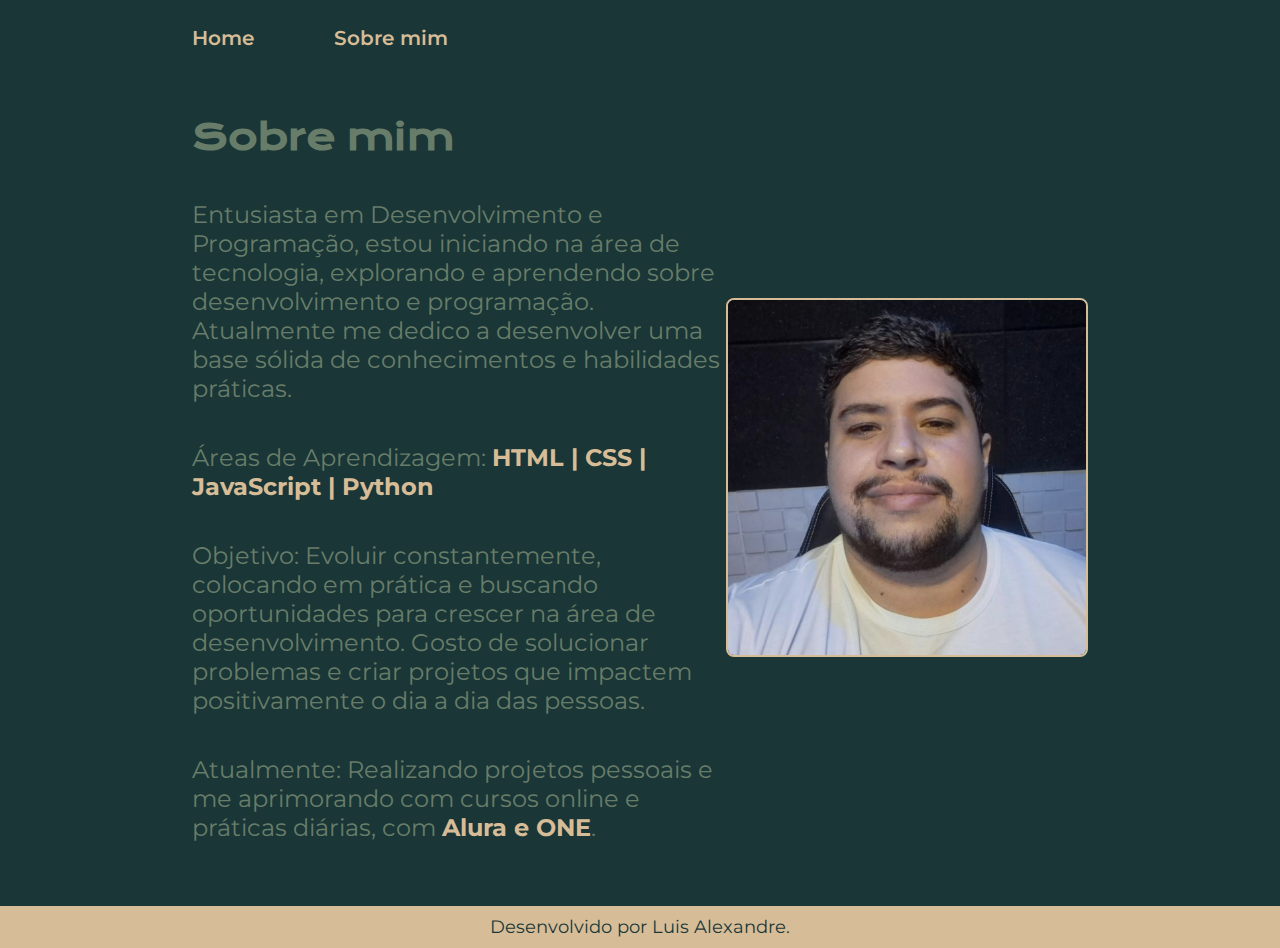
==== about.html @ eda66447 "aluraoneportifolio" ====
<!DOCTYPE html>
<html lang="pt-br">
<head>
    <meta charset="UTF-8">
    <meta http-equiv="X-UA-Compatible" content="IE=edge">
    <meta name="viewport" content="width=device-width, initial-scale=1.0">
    <title>Sobre mim</title>
    <link rel="stylesheet" href="./styles/style.css">
</head>
<body>
    <header class="cabecalho">
        <nav class="cabecalho__menu">
            <a class="cabecalho__menu__link" href="index.html">Home</a>
            <a class="cabecalho__menu__link" href="about.html">Sobre mim</a>
        </nav>
    </header>
    <main class="apresentacao">
        <section class="apresentacao__conteudo">
            <h1 class="apresentacao__conteudo__titulo">Sobre mim</h1>
            <p class="apresentacao__conteudo__texto">
                Entusiasta em Desenvolvimento e Programação, estou iniciando na área de tecnologia, explorando e aprendendo sobre desenvolvimento e programação. Atualmente me dedico a desenvolver uma base sólida de conhecimentos e habilidades práticas.
            </p>
            <p class="apresentacao__conteudo__texto">
                Áreas de Aprendizagem: <strong class="titulo-destaque">HTML | CSS | JavaScript | Python </strong>
            </p>
            <p class="apresentacao__conteudo__texto"> Objetivo: Evoluir constantemente, colocando em prática e buscando oportunidades para crescer na área de desenvolvimento. Gosto de solucionar problemas e criar projetos que impactem positivamente o dia a dia das pessoas.
            </p>
            <p class="apresentacao__conteudo__texto"> Atualmente: Realizando projetos pessoais e me aprimorando com cursos online e práticas diárias, com <strong class="titulo-destaque">Alura e ONE</strong>.
            </p>
        </section>
        <img class="apresentacaoImg" src="./assets/Screenshot_20240908_000225_WhatsApp.jpg" alt="Foto Luis Alexandre">
    </main>
    <footer class="rodape">
        <p>
            Desenvolvido por Luis Alexandre.
        </p>
    </footer>
</body>
</html>
---- styles/style.css ----
@import url('https://fonts.googleapis.com/css2?family=Krona+One&family=Montserrat:wght@400;600&display=swap');

:root {
    --cor-primaria: #1A3636;
    --cor-secundaria: #677D6A;
    --cor-terciaria: #D6BD98;
    --cor-hover: #40534C;

    --fonte-primaria: 'Krona One', sans-serif;
    --fonte-secundaria: 'Montserrat', sans-serif;
}

*{
    margin: 0;
    padding: 0;
}

body{
    box-sizing: border-box;
    background-color: var(--cor-primaria);
    color: var(--cor-secundaria);
}

.cabecalho {
    padding: 2% 0% 0% 15%;
}

.cabecalho__menu {
    display: flex;
    gap: 80px;
}

.cabecalho__menu__link {
    font-family: var(--fonte-secundaria);
    font-size: 20px;
    font-weight: 600;
    color: var(--cor-terciaria);
    text-decoration: none;
}


.apresentacaoImg {
    width: 40%;
    height: 50%;
    border: 2px solid var(--cor-terciaria);
    border-radius: 8px;
}

.apresentacao{
    padding: 5% 15%;
    display: flex;
    align-items: center;
    justify-content: space-between;
}
.apresentacao__conteudo{
    width: 615px;
    display: flex;
    flex-direction: column;
    gap: 40px;
}

.apresentacao__conteudo__titulo{
    font-size: 36px;
    font-family: var(--fonte-primaria);
}

.titulo-destaque{
    color: var(--cor-terciaria);
}

.apresentacao__conteudo__texto{
    font-size: 24px;
    font-family: var(--fonte-secundaria);
}

.subTitulo {
    font-family: var(--fonte-primaria);
    font-weight: 400;
    font-size: 24px;
}

.apresentacao__links{
    display: flex;
    flex-direction: column;
    justify-content: space-between;
    align-items: center;
    gap: 32px;
}

.apresentacao__links__link{
    display: flex;
    justify-content: center;
    gap: 16px;
    border: 2px solid var(--cor-terciaria);
    width: 378px;
    text-align: center;
    border-radius: 8px;
    font-size: 24px;
    font-weight: 600;
    padding: 21.5px 0;
    text-decoration: none;
    color: var(--cor-secundaria);
    font-family: var(--fonte-secundaria);
}

.apresentacao__links__link:hover {
    background-color: var(--cor-hover);
}

.rodape {
    padding: 10px;
    color: var(--cor-primaria);
    background-color: var(--cor-terciaria);
    text-align: center;
    font-family: var(--fonte-secundaria);
    font-size: 18px;
    font-weight: 400;
}
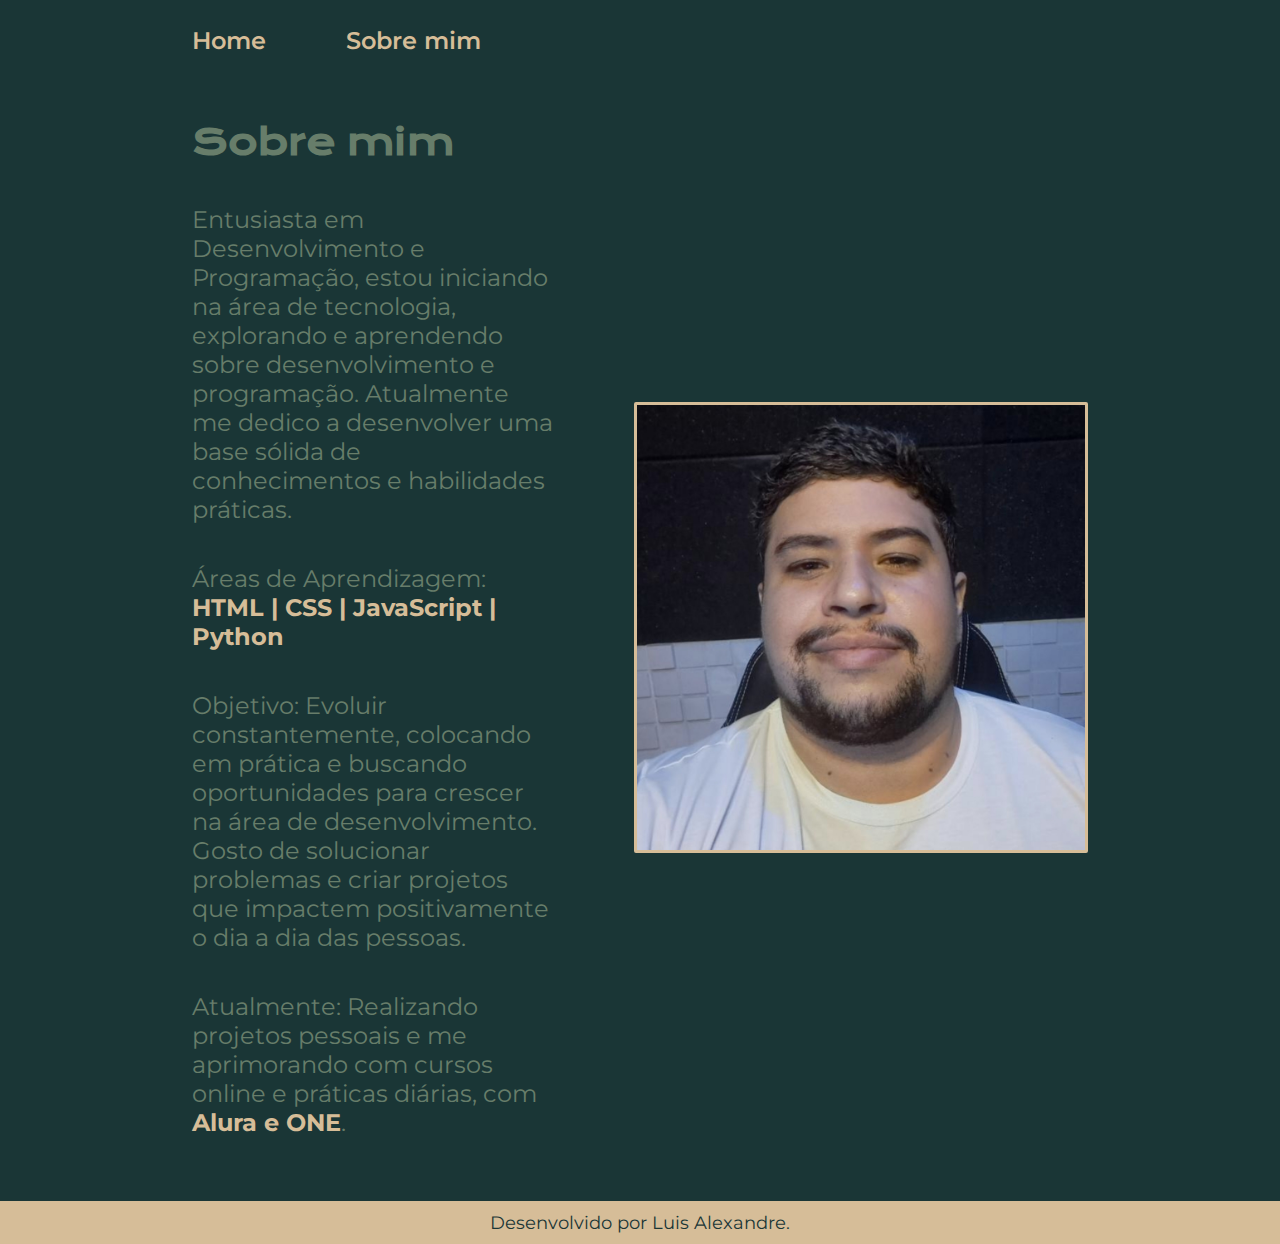
==== commit 8cafd6b0: "responsividade-do-projeto" ====
--- a/about.html
+++ b/about.html
@@ -28,7 +28,7 @@
             <p class="apresentacao__conteudo__texto"> Atualmente: Realizando projetos pessoais e me aprimorando com cursos online e práticas diárias, com <strong class="titulo-destaque">Alura e ONE</strong>.
             </p>
         </section>
-        <img class="apresentacaoImg" src="./assets/Screenshot_20240908_000225_WhatsApp.jpg" alt="Foto Luis Alexandre">
+        <img class="apresentacao__imagem" src="./assets/Screenshot_20240908_000225_WhatsApp.jpg" alt="Foto Luis Alexandre">
     </main>
     <footer class="rodape">
         <p>
--- a/styles/style.css
+++ b/styles/style.css
@@ -32,35 +32,30 @@
 
 .cabecalho__menu__link {
     font-family: var(--fonte-secundaria);
-    font-size: 20px;
+    font-size: 1.5rem;
     font-weight: 600;
     color: var(--cor-terciaria);
     text-decoration: none;
 }
 
 
-.apresentacaoImg {
-    width: 40%;
-    height: 50%;
-    border: 2px solid var(--cor-terciaria);
-    border-radius: 8px;
-}
-
 .apresentacao{
     padding: 5% 15%;
     display: flex;
     align-items: center;
     justify-content: space-between;
+    gap: 80px;
 }
+
 .apresentacao__conteudo{
-    width: 615px;
+    width: 50%;
     display: flex;
     flex-direction: column;
     gap: 40px;
 }
 
 .apresentacao__conteudo__titulo{
-    font-size: 36px;
+    font-size: 2.25rem;
     font-family: var(--fonte-primaria);
 }
 
@@ -69,14 +64,14 @@
 }
 
 .apresentacao__conteudo__texto{
-    font-size: 24px;
+    font-size: 1.5rem;
     font-family: var(--fonte-secundaria);
 }
 
 .subTitulo {
     font-family: var(--fonte-primaria);
     font-weight: 400;
-    font-size: 24px;
+    font-size: 1.5rem;
 }
 
 .apresentacao__links{
@@ -87,15 +82,15 @@
     gap: 32px;
 }
 
-.apresentacao__links__link{
+.apresentacao__links__navegacao{
     display: flex;
     justify-content: center;
     gap: 16px;
     border: 2px solid var(--cor-terciaria);
-    width: 378px;
+    width: 50%;
     text-align: center;
     border-radius: 8px;
-    font-size: 24px;
+    font-size: 1.5rem;
     font-weight: 600;
     padding: 21.5px 0;
     text-decoration: none;
@@ -103,8 +98,15 @@
     font-family: var(--fonte-secundaria);
 }
 
-.apresentacao__links__link:hover {
+.apresentacao__links__navegacao:hover {
     background-color: var(--cor-hover);
+}
+
+.apresentacao__imagem {
+    width: 50%;
+    border: solid var(--cor-terciaria);
+    border-radius: 2px;
+
 }
 
 .rodape {
@@ -113,6 +115,25 @@
     background-color: var(--cor-terciaria);
     text-align: center;
     font-family: var(--fonte-secundaria);
-    font-size: 18px;
+    font-size: 1.15rem;
     font-weight: 400;
+}
+
+@media (max-width: 1250px) {
+    .cabecalho {
+        padding: 6%;
+    }
+
+    .cabecalho__menu {
+        justify-content: center;
+    }
+
+    .apresentacao {
+        flex-direction: column-reverse;
+        padding: 5%;
+    }
+
+    .apresentacao__conteudo {
+        width: auto;
+    }
 }